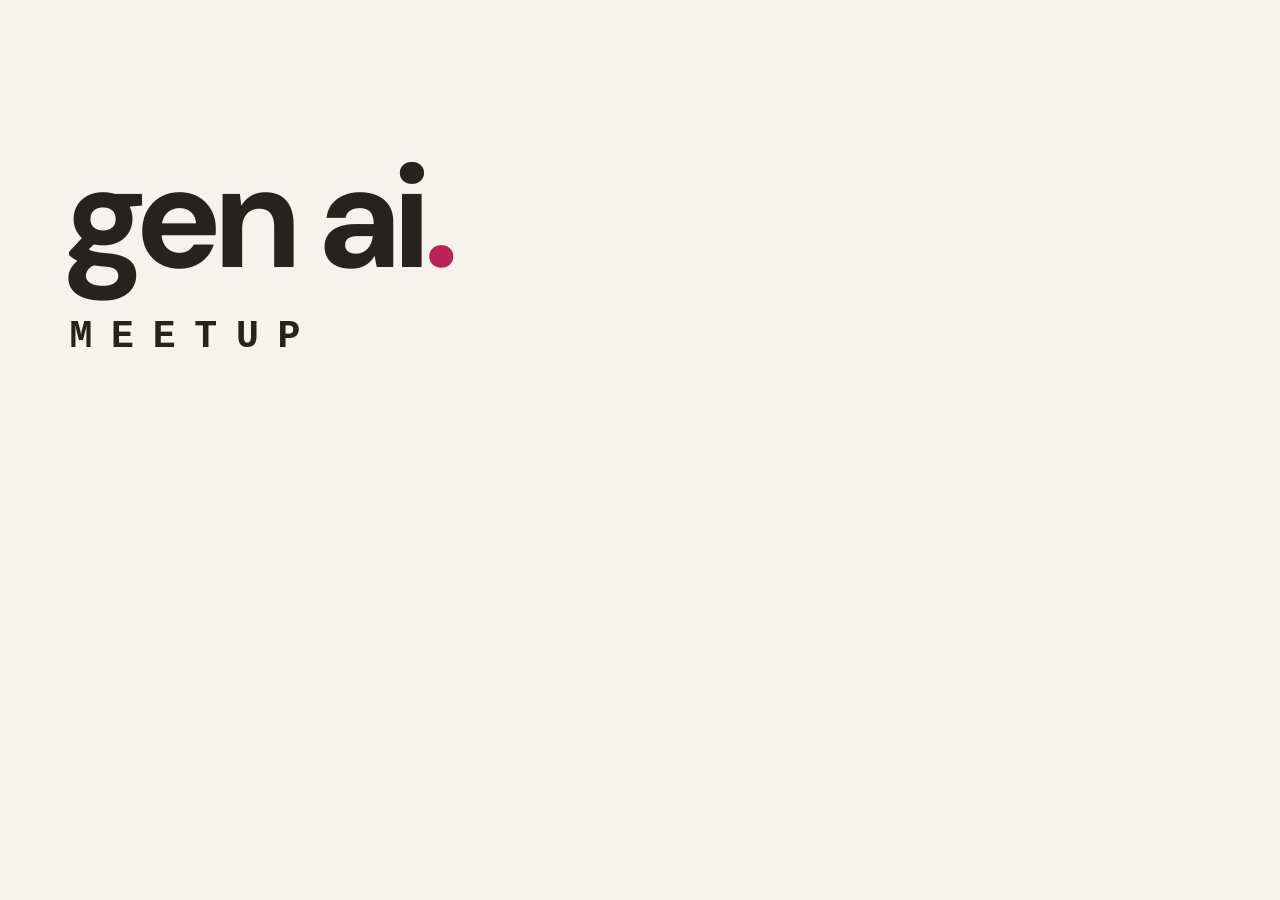
==== assets/social/logo-source.html @ 1f6b08c3 "Refresh share previews and prioritize mobile event dates" ====
<!doctype html>
<html lang="en">
  <head>
    <meta charset="utf-8" />
    <meta name="robots" content="noindex" />
    <meta name="viewport" content="width=512, initial-scale=1" />
    <title>Gen AI Meetup — organization logo</title>
    <style>
      @font-face { font-family: "DM Sans"; font-weight: 700; src: url("../fonts/dm-sans-bold.ttf") format("truetype"); }
      * { box-sizing: border-box; }
      html, body { width: 512px; height: 512px; margin: 0; }
      body { display: grid; place-items: center; background: #f6f3ec; color: #24231f; font-family: "DM Sans", sans-serif; -webkit-font-smoothing: antialiased; }
      .wordmark { display: inline-grid; grid-template-columns: auto auto; font-size: 145px; line-height: .85; letter-spacing: -9.54px; font-weight: 700; }
      .wordmark-dot { color: #b92358; }
      .wordmark-small { grid-column: 1 / -1; font-family: "SFMono-Regular", Consolas, "Liberation Mono", monospace; font-size: 38.16px; line-height: 1; letter-spacing: 18.7px; margin-top: 38.16px; padding-left: 7.63px; }
    </style>
  </head>
  <body>
    <div class="wordmark" aria-label="Gen AI Meetup"><span>gen ai</span><span class="wordmark-dot">.</span><span class="wordmark-small">MEETUP</span></div>
  </body>
</html>
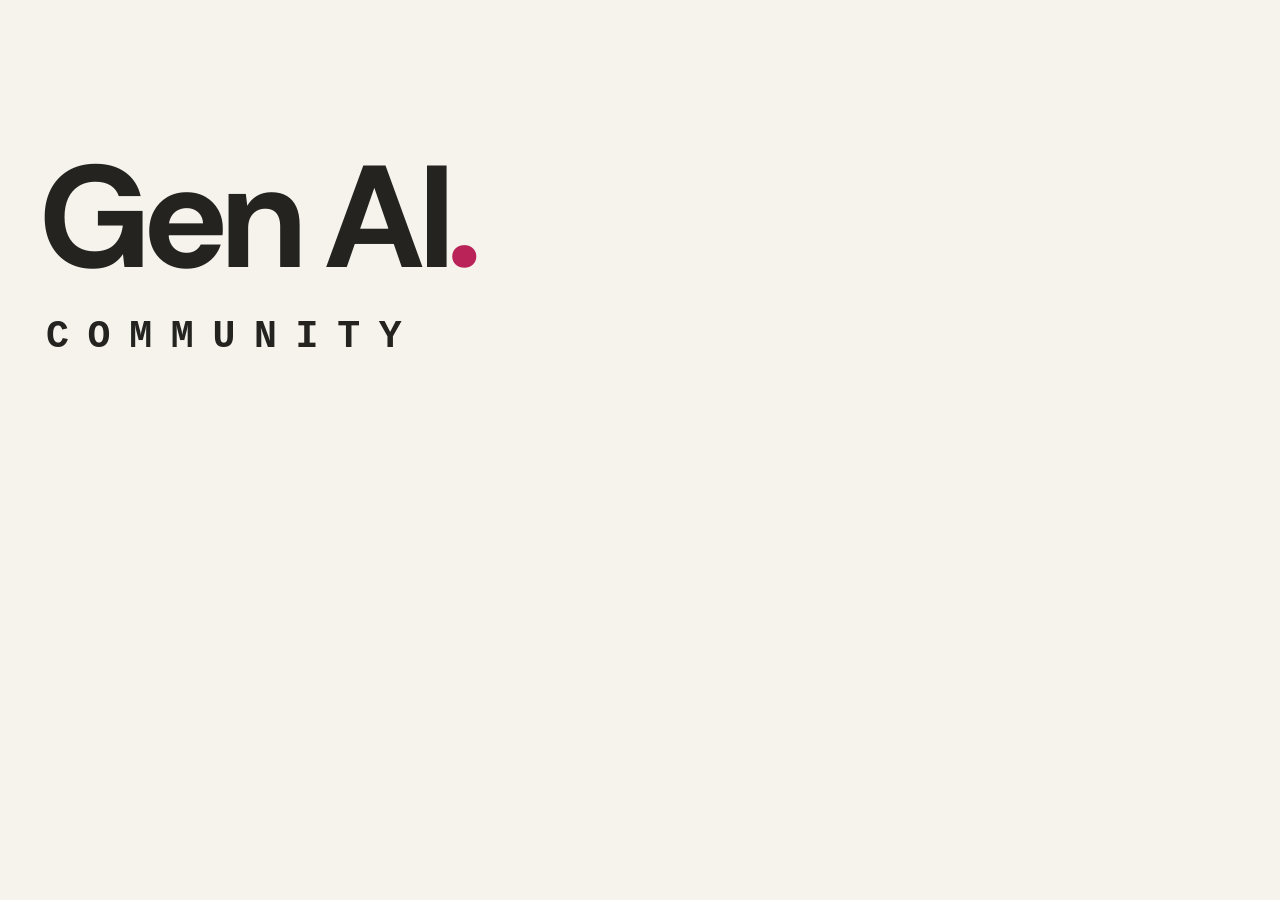
==== commit 6bb7a487: "Capitalize Gen AI wordmark and rotate community labels" ====
--- a/assets/social/logo-source.html
+++ b/assets/social/logo-source.html
@@ -16,6 +16,6 @@
     </style>
   </head>
   <body>
-    <div class="wordmark" aria-label="Gen AI Meetup"><span>gen ai</span><span class="wordmark-dot">.</span><span class="wordmark-small">MEETUP</span></div>
+    <div class="wordmark" aria-label="Gen AI Community"><span>Gen AI</span><span class="wordmark-dot">.</span><span class="wordmark-small">COMMUNITY</span></div>
   </body>
 </html>
